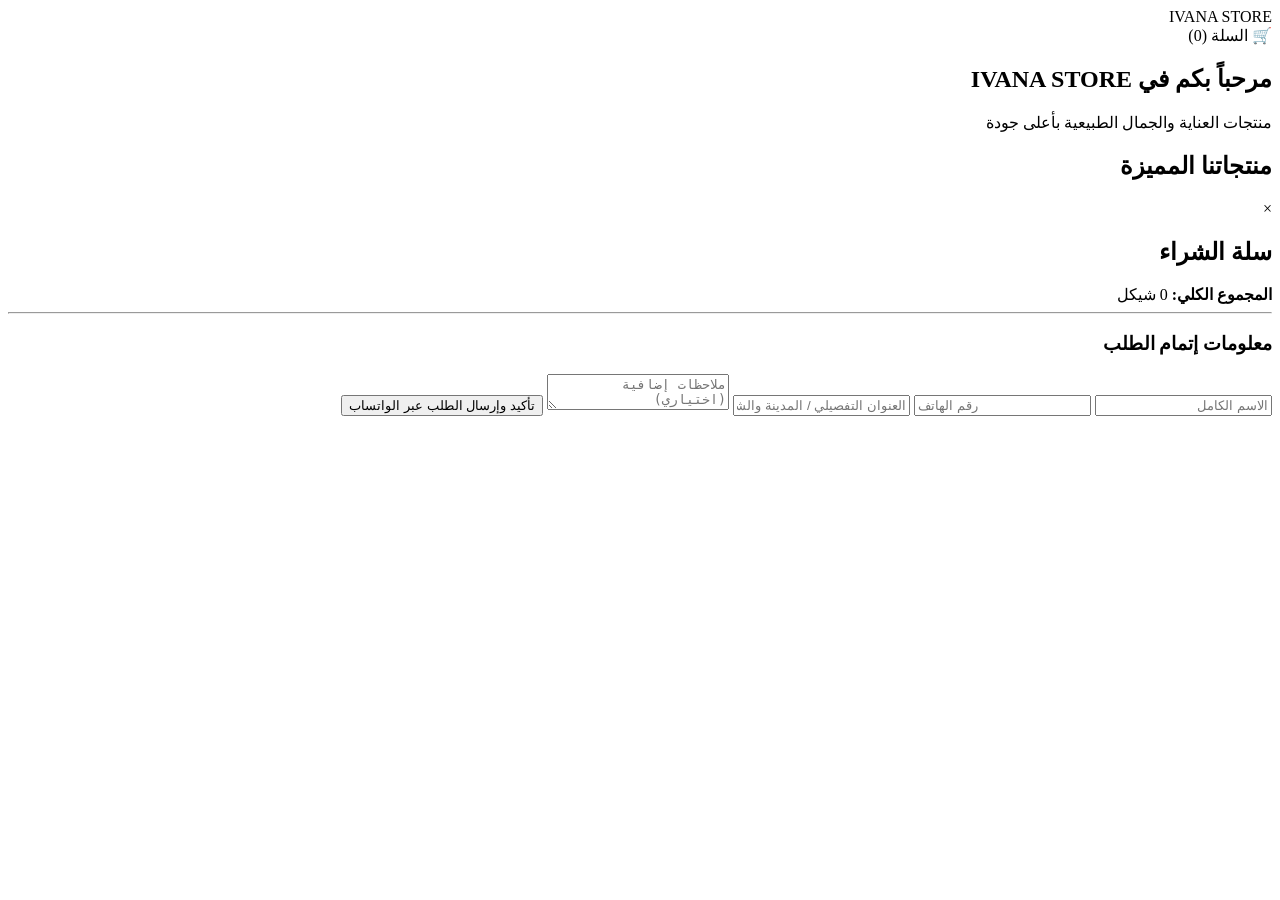
==== index.html @ e09c59f5 "Rename index.html.html to index.html" ====
<!DOCTYPE html>
<html lang="ar" dir="rtl">
<head>
    <meta charset="UTF-8">
    <meta name="viewport" content="width=device-width, initial-scale=1.0">
    <title>IVANA STORE | متجر إيفانا</title>
    <link rel="stylesheet" href="styles.css">
</head>
<body>
    <header class="navbar">
        <div class="logo">IVANA STORE</div>
        <div class="cart-icon-btn" onclick="toggleCart()">
            🛒 السلة (<span id="cart-count">0</span>)
        </div>
    </header>

    <section class="hero">
        <h1>مرحباً بكم في IVANA STORE</h1>
        <p>منتجات العناية والجمال الطبيعية بأعلى جودة</p>
    </section>

    <main class="container">
        <h2>منتجاتنا المميزة</h2>
        <div id="products-grid" class="products-grid"></div>
    </main>

    <!-- نافذة السلة والطلب -->
    <div id="cart-modal" class="modal">
        <div class="modal-content">
            <span class="close-btn" onclick="toggleCart()">&times;</span>
            <h2>سلة الشراء</h2>
            <div id="cart-items"></div>
            <div class="cart-summary">
                <strong>المجموع الكلي: </strong><span id="cart-total">0 شيكل</span>
            </div>

            <hr>

            <h3>معلومات إتمام الطلب</h3>
            <form onsubmit="submitOrder(event)">
                <input type="text" id="customer-name" placeholder="الاسم الكامل" required>
                <input type="tel" id="customer-phone" placeholder="رقم الهاتف" required>
                <input type="text" id="customer-address" placeholder="العنوان التفصيلي / المدينة والشارع" required>
                <textarea id="customer-notes" placeholder="ملاحظات إضافية (اختياري)"></textarea>
                <button type="submit" class="btn-checkout">تأكيد وإرسال الطلب عبر الواتساب</button>
            </form>
        </div>
    </div>

    <script src="products.js"></script>
    <script src="script.js"></script>
</body>
</html>
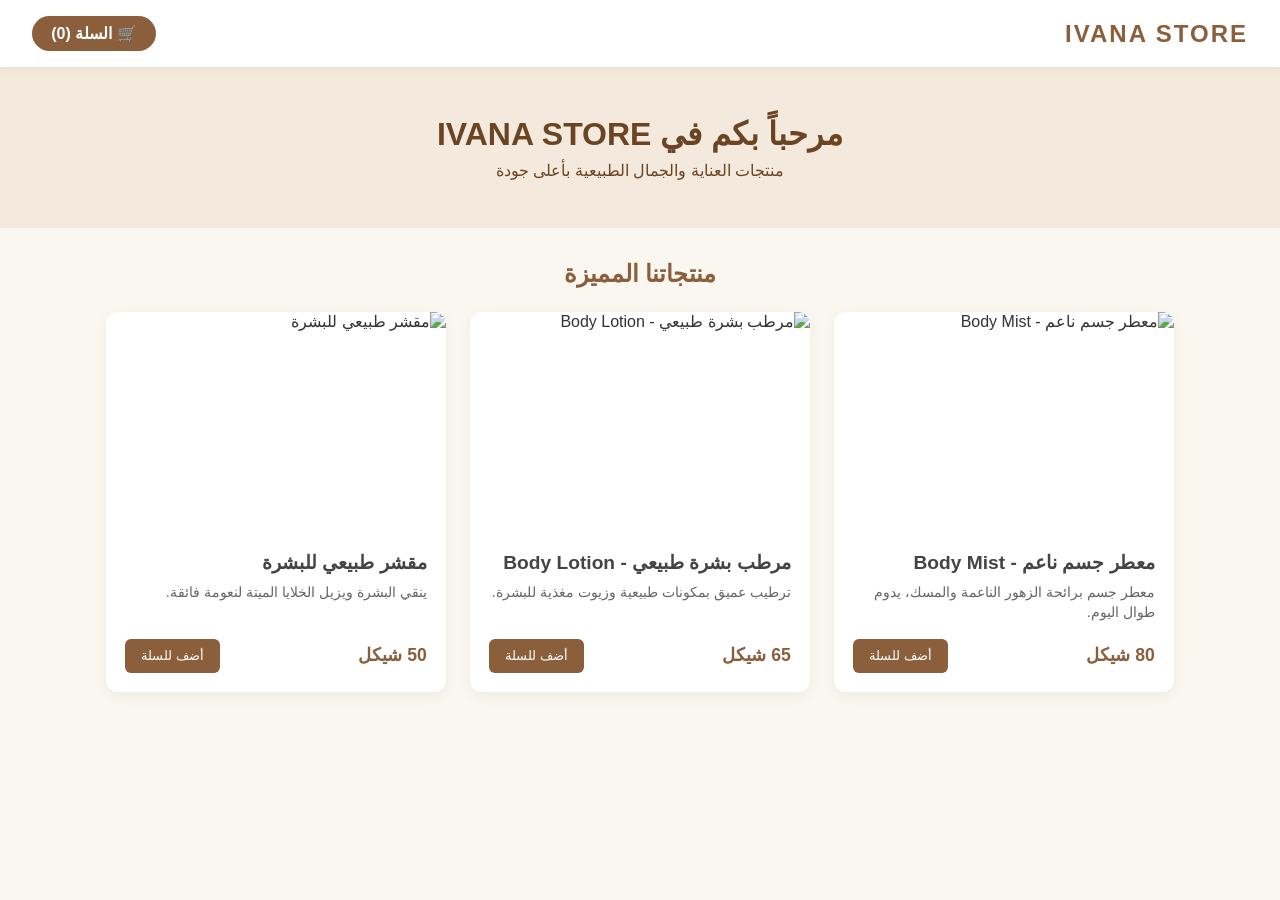
==== commit 389d123d: "Enhance index.html with styles and cart features Added inline CSS styles for layout and design enhan" ====
--- a/index.html
+++ b/index.html
@@ -4,7 +4,38 @@
     <meta charset="UTF-8">
     <meta name="viewport" content="width=device-width, initial-scale=1.0">
     <title>IVANA STORE | متجر إيفانا</title>
-    <link rel="stylesheet" href="styles.css">
+    <style>
+        * { box-sizing: border-box; margin: 0; padding: 0; font-family: 'Segoe UI', Tahoma, Geneva, Verdana, sans-serif; }
+        body { background-color: #faf6f0; color: #333; direction: rtl; }
+        .navbar { display: flex; justify-content: space-between; align-items: center; padding: 1rem 2rem; background: #fff; box-shadow: 0 2px 10px rgba(0,0,0,0.05); position: sticky; top: 0; z-index: 100; }
+        .logo { font-size: 1.5rem; font-weight: bold; letter-spacing: 2px; color: #8b5e3c; }
+        .cart-icon-btn { background: #8b5e3c; color: white; padding: 0.5rem 1.2rem; border-radius: 20px; cursor: pointer; font-weight: bold; }
+        .hero { text-align: center; padding: 3rem 1rem; background: #f3e9dc; color: #6b4423; }
+        .hero h1 { margin-bottom: 0.5rem; font-size: 2rem; }
+        .container { max-width: 1100px; margin: 2rem auto; padding: 0 1rem; }
+        .container h2 { text-align: center; margin-bottom: 1.5rem; color: #8b5e3c; }
+        .products-grid { display: grid; grid-template-columns: repeat(auto-fit, minmax(260px, 1fr)); gap: 1.5rem; }
+        .product-card { background: white; border-radius: 12px; overflow: hidden; box-shadow: 0 4px 15px rgba(0,0,0,0.05); display: flex; flex-direction: column; justify-content: space-between; }
+        .product-img { width: 100%; height: 220px; object-fit: cover; }
+        .product-info { padding: 1.2rem; display: flex; flex-direction: column; flex-grow: 1; justify-content: space-between; }
+        .product-info h3 { font-size: 1.2rem; margin-bottom: 0.5rem; color: #444; }
+        .desc { font-size: 0.9rem; color: #666; margin-bottom: 1rem; line-height: 1.4; }
+        .price-row { display: flex; justify-content: space-between; align-items: center; margin-top: auto; }
+        .price { font-weight: bold; color: #8b5e3c; font-size: 1.1rem; }
+        .btn-add { background: #8b5e3c; color: white; border: none; padding: 0.6rem 1rem; border-radius: 6px; cursor: pointer; transition: 0.2s; }
+        .btn-add:hover { background: #6b4423; }
+        .modal { display: none; position: fixed; top: 0; left: 0; width: 100%; height: 100%; background: rgba(0,0,0,0.5); z-index: 200; justify-content: center; align-items: center; }
+        .modal-content { background: white; width: 90%; max-width: 500px; padding: 1.5rem; border-radius: 12px; max-height: 90vh; overflow-y: auto; position: relative; }
+        .close-btn { position: absolute; left: 1rem; top: 1rem; font-size: 1.8rem; cursor: pointer; color: #888; }
+        .cart-item { display: flex; justify-content: space-between; align-items: center; padding: 0.8rem 0; border-bottom: 1px solid #eee; }
+        .qty-controls button { background: #eee; border: none; width: 28px; height: 28px; border-radius: 4px; cursor: pointer; font-weight: bold; }
+        .qty-controls span { margin: 0 8px; font-weight: bold; }
+        .cart-summary { font-size: 1.2rem; text-align: left; margin: 1rem 0; color: #8b5e3c; }
+        form input, form textarea { width: 100%; padding: 0.8rem; margin: 0.4rem 0; border: 1px solid #ddd; border-radius: 6px; font-size: 0.95rem; }
+        .btn-checkout { width: 100%; padding: 0.9rem; background: #25D366; color: white; border: none; border-radius: 6px; font-size: 1.05rem; font-weight: bold; cursor: pointer; margin-top: 1rem; }
+        .btn-checkout:hover { background: #1eb956; }
+        .empty-msg { text-align: center; color: #888; padding: 1rem 0; }
+    </style>
 </head>
 <body>
     <header class="navbar">
@@ -24,30 +55,175 @@
         <div id="products-grid" class="products-grid"></div>
     </main>
 
-    <!-- نافذة السلة والطلب -->
+    <!-- نافذة السلة -->
     <div id="cart-modal" class="modal">
         <div class="modal-content">
             <span class="close-btn" onclick="toggleCart()">&times;</span>
-            <h2>سلة الشراء</h2>
+            <h2 style="margin-bottom: 1rem; color: #8b5e3c;">سلة الشراء</h2>
             <div id="cart-items"></div>
             <div class="cart-summary">
                 <strong>المجموع الكلي: </strong><span id="cart-total">0 شيكل</span>
             </div>
 
-            <hr>
-
-            <h3>معلومات إتمام الطلب</h3>
+            <hr style="margin: 1rem 0; border: none; border-top: 1px solid #eee;">
+
+            <h3 style="margin-bottom: 0.5rem; color: #444;">معلومات إتمام الطلب</h3>
             <form onsubmit="submitOrder(event)">
                 <input type="text" id="customer-name" placeholder="الاسم الكامل" required>
                 <input type="tel" id="customer-phone" placeholder="رقم الهاتف" required>
-                <input type="text" id="customer-address" placeholder="العنوان التفصيلي / المدينة والشارع" required>
+                <input type="text" id="customer-address" placeholder="العنوان التفصيلي (المدينة / الشارع)" required>
                 <textarea id="customer-notes" placeholder="ملاحظات إضافية (اختياري)"></textarea>
                 <button type="submit" class="btn-checkout">تأكيد وإرسال الطلب عبر الواتساب</button>
             </form>
         </div>
     </div>
 
-    <script src="products.js"></script>
-    <script src="script.js"></script>
+    <script>
+        // 1. اكتب رقم هاتف الواتساب الخاص بك هنا (مع رمز الدولة بدون أصفار إضافية أو +)
+        const STORE_PHONE_NUMBER = "970590000000"; 
+
+        // 2. قائمة المنتجات (يمكنك تعديلها أو إضافة منتجات جديدة هنا بسهولة)
+        const products = [
+            {
+                id: 1,
+                name: "معطر جسم ناعم - Body Mist",
+                price: 80,
+                image: "https://images.unsplash.com/photo-1592945403244-b3fbafd7f539?auto=format&fit=crop&q=80&w=600",
+                description: "معطر جسم برائحة الزهور الناعمة والمسك، يدوم طوال اليوم."
+            },
+            {
+                id: 2,
+                name: "مرطب بشرة طبيعي - Body Lotion",
+                price: 65,
+                image: "https://images.unsplash.com/photo-1608248597262-8381393f6c83?auto=format&fit=crop&q=80&w=600",
+                description: "ترطيب عميق بمكونات طبيعية وزيوت مغذية للبشرة."
+            },
+            {
+                id: 3,
+                name: "مقشر طبيعي للبشرة",
+                price: 50,
+                image: "https://images.unsplash.com/photo-1556228720-195a672e8a03?auto=format&fit=crop&q=80&w=600",
+                description: "ينقي البشرة ويزيل الخلايا الميتة لنعومة فائقة."
+            }
+        ];
+
+        let cart = [];
+
+        document.addEventListener("DOMContentLoaded", () => {
+            renderProducts();
+            updateCartUI();
+        });
+
+        function renderProducts() {
+            const grid = document.getElementById("products-grid");
+            if (!grid) return;
+            
+            grid.innerHTML = products.map(product => `
+                <div class="product-card">
+                    <img src="${product.image}" alt="${product.name}" class="product-img">
+                    <div class="product-info">
+                        <h3>${product.name}</h3>
+                        <p class="desc">${product.description}</p>
+                        <div class="price-row">
+                            <span class="price">${product.price} شيكل</span>
+                            <button onclick="addToCart(${product.id})" class="btn-add">أضف للسلة</button>
+                        </div>
+                    </div>
+                </div>
+            `).join('');
+        }
+
+        function addToCart(productId) {
+            const item = cart.find(p => p.id === productId);
+            if (item) {
+                item.quantity++;
+            } else {
+                const product = products.find(p => p.id === productId);
+                cart.push({ ...product, quantity: 1 });
+            }
+            updateCartUI();
+            toggleCart(true);
+        }
+
+        function toggleCart(forceOpen = false) {
+            const modal = document.getElementById("cart-modal");
+            if (forceOpen) {
+                modal.style.display = "flex";
+            } else {
+                modal.style.display = modal.style.display === "flex" ? "none" : "flex";
+            }
+        }
+
+        function updateCartUI() {
+            const cartCount = document.getElementById("cart-count");
+            const cartItems = document.getElementById("cart-items");
+            const cartTotal = document.getElementById("cart-total");
+
+            const totalQty = cart.reduce((sum, i) => sum + i.quantity, 0);
+            const totalPrice = cart.reduce((sum, i) => sum + (i.price * i.quantity), 0);
+
+            if (cartCount) cartCount.innerText = totalQty;
+            if (cartTotal) cartTotal.innerText = totalPrice + " شيكل";
+
+            if (cartItems) {
+                if (cart.length === 0) {
+                    cartItems.innerHTML = `<p class="empty-msg">السلة فارغة حالياً</p>`;
+                } else {
+                    cartItems.innerHTML = cart.map(item => `
+                        <div class="cart-item">
+                            <div>
+                                <h4 style="font-size:0.95rem;">${item.name}</h4>
+                                <p style="font-size:0.85rem; color:#666;">${item.price} × ${item.quantity} = ${item.price * item.quantity} شيكل</p>
+                            </div>
+                            <div class="qty-controls">
+                                <button onclick="changeQty(${item.id}, -1)">-</button>
+                                <span>${item.quantity}</span>
+                                <button onclick="changeQty(${item.id}, 1)">+</button>
+                            </div>
+                        </div>
+                    `).join('');
+                }
+            }
+        }
+
+        function changeQty(id, change) {
+            const item = cart.find(p => p.id === id);
+            if (item) {
+                item.quantity += change;
+                if (item.quantity <= 0) {
+                    cart = cart.filter(p => p.id !== id);
+                }
+            }
+            updateCartUI();
+        }
+
+        function submitOrder(event) {
+            event.preventDefault();
+
+            if (cart.length === 0) {
+                alert("السلة فارغة! يرجى اختيار منتجات أولاً.");
+                return;
+            }
+
+            const name = document.getElementById("customer-name").value;
+            const phone = document.getElementById("customer-phone").value;
+            const address = document.getElementById("customer-address").value;
+            const notes = document.getElementById("customer-notes").value || "لا يوجد";
+
+            let itemsList = cart.map(item => `• ${item.name} (العدد: ${item.quantity}) - ${item.price * item.quantity} شيكل`).join('%0A');
+            let totalPrice = cart.reduce((sum, i) => sum + (i.price * i.quantity), 0);
+
+            let message = `*طلب جديد من IVANA STORE*%0A%0A` +
+                `*اسم الزبون:* ${name}%0A` +
+                `*رقم الهاتف:* ${phone}%0A` +
+                `*العنوان:* ${address}%0A` +
+                `*ملاحظات:* ${notes}%0A%0A` +
+                `*الطلبات:*%0A${itemsList}%0A%0A` +
+                `*المجموع الكلي:* ${totalPrice} شيكل`;
+
+            let whatsappUrl = `https://wa.me/${STORE_PHONE_NUMBER}?text=${message}`;
+            window.open(whatsappUrl, '_blank');
+        }
+    </script>
 </body>
 </html>
